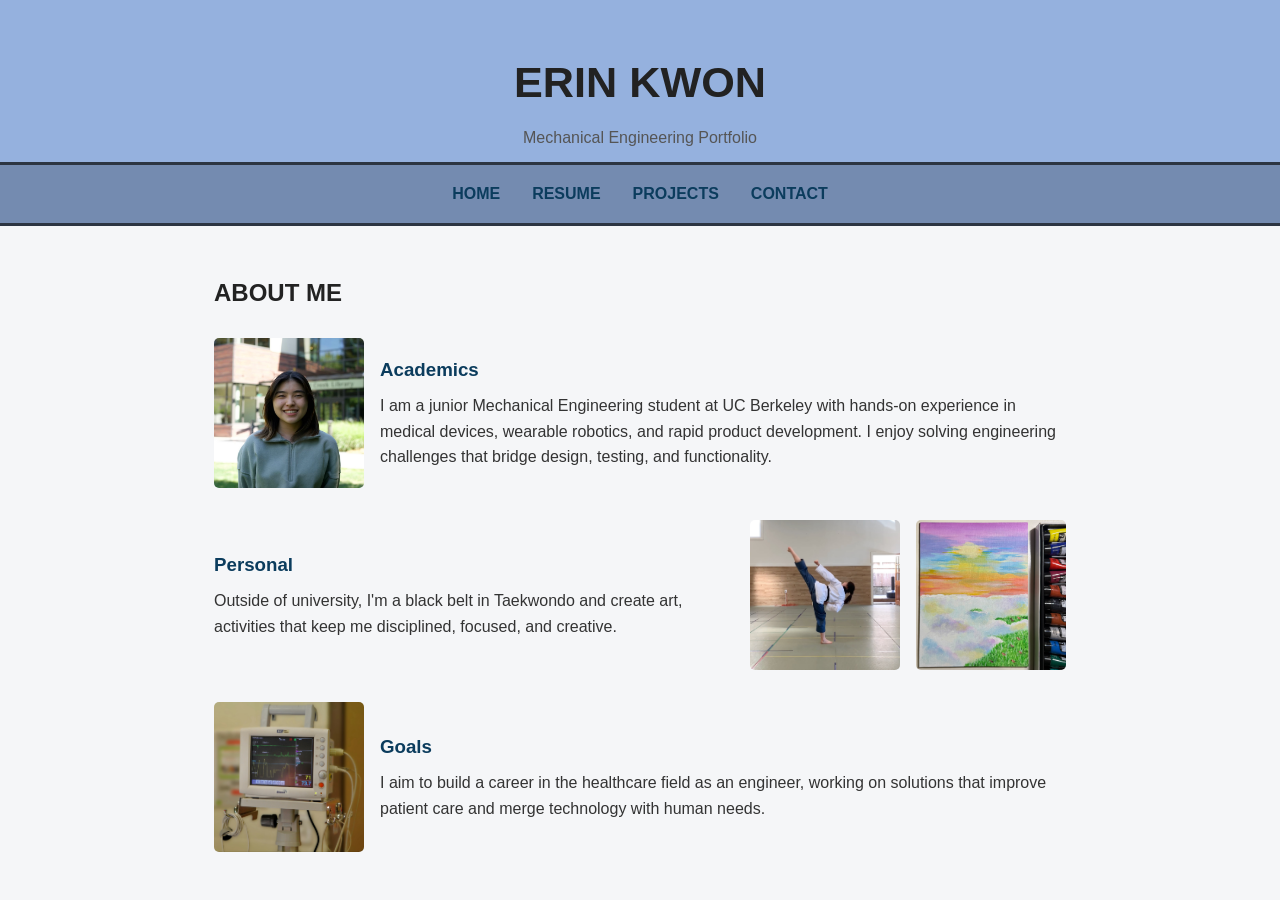
==== index.html @ 5031a896 "Initial commit" ====
<!DOCTYPE html>
<html lang="en">
<head>
    <meta charset="UTF-8">
    <meta name="viewport" content="width=device-width, initial-scale=1.0">
    <title>Erin Kwon | Engineering Portfolio</title>
    <link rel="stylesheet" href="style.css">
</head>

<body>

<header>
    <h1>ERIN KWON</h1>
    <p>Mechanical Engineering Portfolio</p>
</header>

<nav>
    <a href="index.html">HOME</a>
    <a href="resume.html">RESUME</a>
    <a href="projects.html">PROJECTS</a>
    <a href="contact.html">CONTACT</a>
</nav>

<section class="about-section">
    <h2>ABOUT ME</h2>
    <br>

    <div class="about-item">
        <img src="images/headshot.jpg" class="about-img">
        <div class="about-text">
            <h3>Academics</h3>
            <p>
                I am a junior Mechanical Engineering student at UC Berkeley with hands-on experience in
                medical devices, wearable robotics, and rapid product development. I enjoy solving engineering challenges that
                bridge design, testing, and functionality.
            </p>
        </div>
    </div>

    <div class="about-item">
        <div class="about-text">
            <h3>Personal</h3>
            <p>
                Outside of university, I'm a black belt in Taekwondo and create art, activities that keep me disciplined, focused, and creative.
            </p>
        </div>
        <img src="images/tkd.jpg" class="about-img">
        <img src="images/art.jpg" class="about-img">
    </div>

    <div class="about-item">
        <img src="images/heart.jpg" class="about-img">
        <div class="about-text">
            <h3>Goals</h3>
            <p>
                I aim to build a career in the healthcare field as an engineer, working on solutions
                that improve patient care and merge technology with human needs.
            </p>
        </div>
    </div>
</section>


</body>
</html>
---- style.css ----
/* =====================================================
   GLOBAL RESET
   ===================================================== */

   * {
    box-sizing: border-box;
    margin: 0;
    padding: 0;
    font-family: Lato, sans-serif;
}

/* =====================================================
   BASE STYLES
   ===================================================== */

body {
    background: #f5f6f8;
    color: #222;
    line-height: 1.6;
}

/* =====================================================
   LINKS (CONSISTENT ACROSS ALL PAGES)
   ===================================================== */

a,
a:visited {
    color: #0b3c5d;            /* same color everywhere */
    text-decoration: none;     /* no underline by default */
    font-weight: bold;
    transition: text-decoration 0.2s ease;
}

a:hover {
    text-decoration: underline;
}

/* =====================================================
   HEADER & NAV
   ===================================================== */

header {
    text-align: center;
    align-items: center;  
    justify-content: center; 
    padding: 3rem 1rem;
    height: 165px;
    background: #95b1de;
    border-bottom: 3px solid #2c3542;
}

header h1 {
    font-size: 2.7rem;
}

header p {
    margin-top: 0.5rem;
    color: #555;
}

nav {
    display: flex;
    justify-content: center;
    gap: 2rem;
    padding: 1rem;
    background: #748bb0;
    border-bottom: 3px solid #2c3542;
}

nav a,
nav a:visited {
    color: #0b3c5d;            /* force nav consistency */
    font-weight: bold;
}

nav a:hover {
    text-decoration: underline;
}

/* Optional: highlight active page */
/*
nav a.active {
    text-decoration: underline;
}
*/

/* =====================================================
   PAGE SECTIONS
   ===================================================== */

section {
    max-width: 1100px;
    margin: 3rem auto;
    padding: 0 1.5rem;
}

.about p {
    max-width: 700px;
}

/* =====================================================
   PROJECTS PAGE (GRID VIEW)
   ===================================================== */

.projects {
    display: grid;
    grid-template-columns: repeat(auto-fit, minmax(280px, 1fr));
    gap: 2rem;
}

.project-card {
    background: white;
    border-radius: 14px;
    box-shadow: 0 10px 25px rgba(0,0,0,0.08);
    overflow: hidden;
    transition: transform 0.25s ease, box-shadow 0.25s ease;
}

.project-card:hover {
    transform: translateY(-6px);
    box-shadow: 0 14px 30px rgba(0,0,0,0.12);
}

/* Portfolio image sizing */
.project-card img {
    width: 100%;
    height: 230px;
    object-fit: contain;     /* fits inside box, no cropping */
    object-position: center; /* centers image inside box */
    display: block;
    background-color: white; /* optional: fill empty space with background */
}

.project-info {
    padding: 0.75rem;
    text-align: center;
}

/* =====================================================
   PROJECT DETAIL PAGE
   ===================================================== */

.project-page {
    max-width: 900px;
    margin: auto;
    padding: 3rem 1.5rem;
}

.project-hero {
    width: 100%;
    border-radius: 14px;
    margin-bottom: 2rem;
}

.project-page h3 {
    margin-top: 2rem;
    margin-bottom: 0.4rem;
}

/* =====================================================
   PROJECT GALLERY + DETAILS (CUSTOM PAGES)
   ===================================================== */

.project-gallery {
    display: flex;
    justify-content: center;    /* center the group horizontally */
    align-items: center;        /* align vertical centers */
    gap: 1rem;                  /* spacing between images */
    margin: 2rem auto;
    padding: 0 1rem;
    max-width: 1000px;
    flex-wrap: wrap;            /* optional: wrap on very small screens */
}

.project-gallery img {
    display: block;
    border-radius: 14px;
    height: auto;               /* keep natural aspect ratio */
    max-width: 30%;             /* limits the width so images are smaller */
    min-width: 150px;           /* prevents them from shrinking too small */
}

.project-details {
    display: grid;
    grid-template-columns: repeat(3, 1fr); /* 3 equal columns */
    gap: 1.5rem;
    max-width: 1000px;
    margin: 2rem auto;
    padding: 0 1rem;
}

.detail-box {
    background: white;
    padding: 1.5rem;
    border-radius: 14px;
    box-shadow: 0 8px 20px rgba(0,0,0,0.08);
    
    display: flex;
    flex-direction: column;   /* vertical layout */
    justify-content: flex-start;  /* aligns content to top */
}

/* =====================================================
   FOOTER
   ===================================================== */

footer {
    text-align: center;
    padding: 2rem;
    font-size: 0.9rem;
    color: #666;
}

.what-list {
    margin-top: 0.5rem;
    margin-left: 1.2rem;
}

.what-list li {
    margin-bottom: 0.4rem;
    line-height: 1.6;
}

.project-section {
    margin: 3rem auto;
    padding: 0 1.5rem;
    max-width: 1100px;
}

.project-section h2 {
    text-align: left;
    margin-bottom: 1.5rem;
    color: #0b3c5d;
}

.company-logo {
    width: 200px;           /* set your desired size */
    max-width: 80%;         /* don’t overflow on small screens */
}

.project-gallery video.project-video {
    border-radius: 14px;
    max-width: 30%;       /* same as images */
    min-width: 150px;
    height: auto;          /* maintain aspect ratio */
}

.nav-subtext {
    text-align: center;        /* center horizontally */
    padding-top: 1rem;        /* space only above */
    color: #555;               /* optional: lighter text */
    font-style: italic;        /* optional styling */
    font-size: 1.1rem;         /* slightly bigger for emphasis */
}

.about-section {
    max-width: 900px;
    margin: 3rem auto;
    padding: 0 1.5rem;
}

.about-item {
    display: flex;
    align-items: center;       /* vertically center image & text */
    gap: 1rem;
    margin-bottom: 2rem;
    flex-wrap: wrap;           /* stack on smaller screens */
}

.about-img {
    width: 150px;              /* adjust size */
    height: 150px;             /* square image */
    object-fit: cover;         /* crop if needed, keep aspect ratio */
    border-radius: 5px;
    flex-shrink: 0;            /* prevent image from shrinking too small */
}

.about-text {
    flex: 1;                   /* text takes remaining space */
}

.about-text h3 {
    margin-bottom: 0.5rem;
    color: #0b3c5d;
}

.about-text p {
    color: #333;
    line-height: 1.6;
}
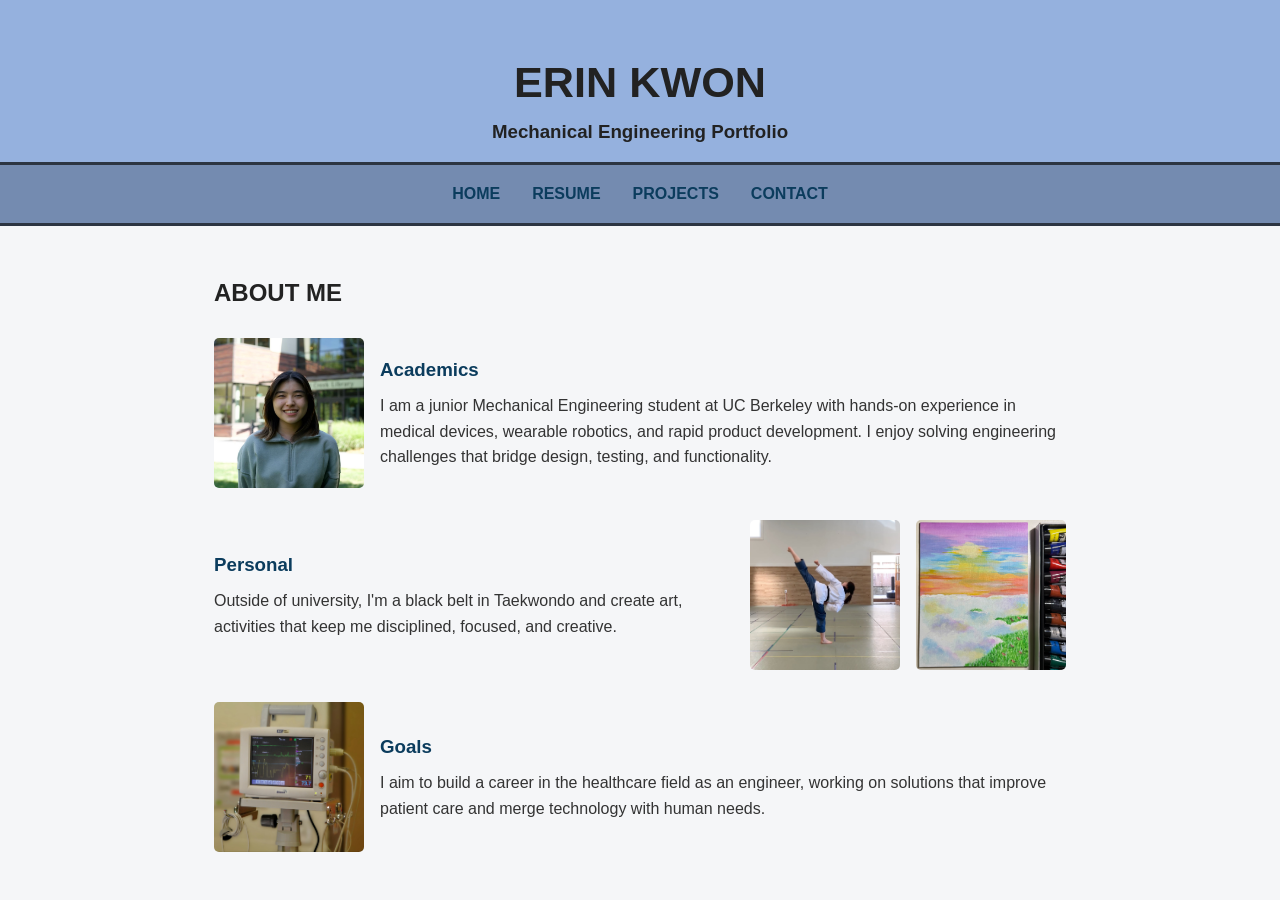
==== commit 0ad496fe: "Update index.html" ====
--- a/index.html
+++ b/index.html
@@ -11,7 +11,7 @@
 
 <header>
     <h1>ERIN KWON</h1>
-    <p>Mechanical Engineering Portfolio</p>
+    <h3>Mechanical Engineering Portfolio</h3>
 </header>
 
 <nav>
